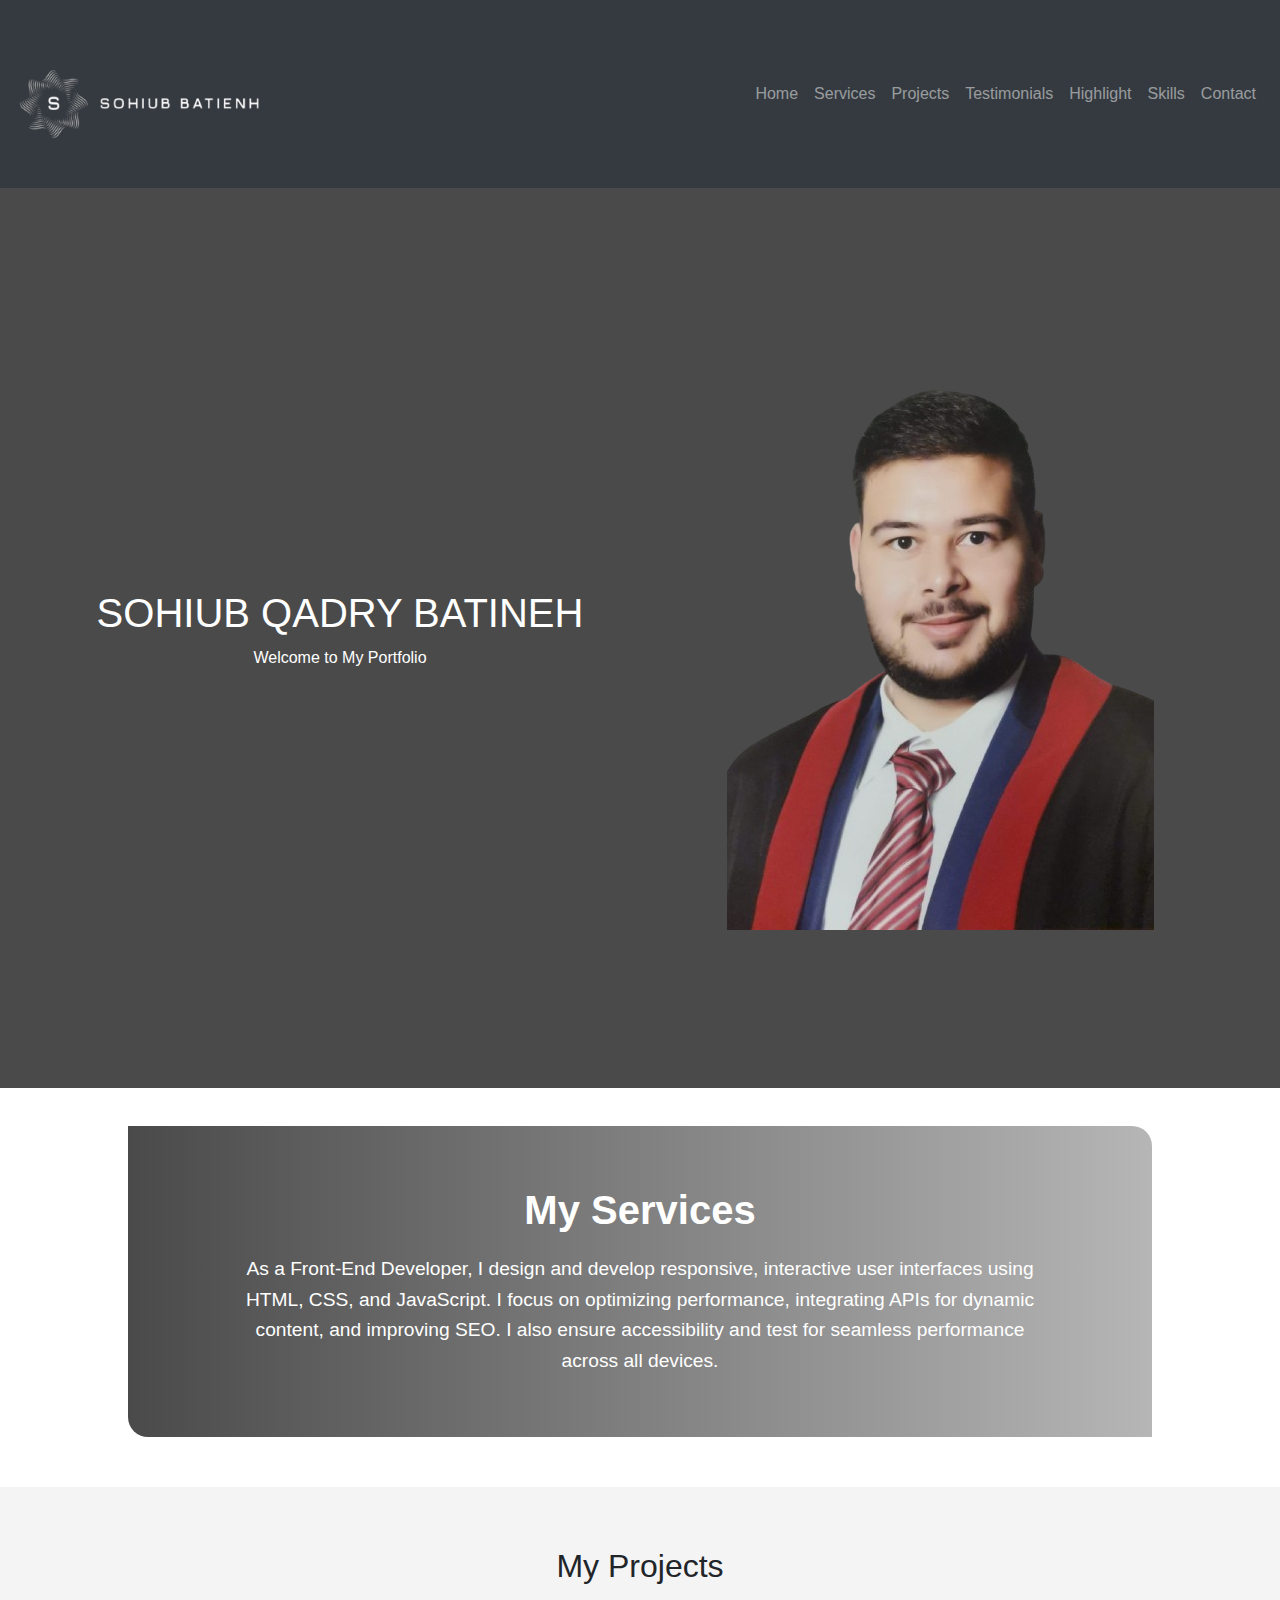
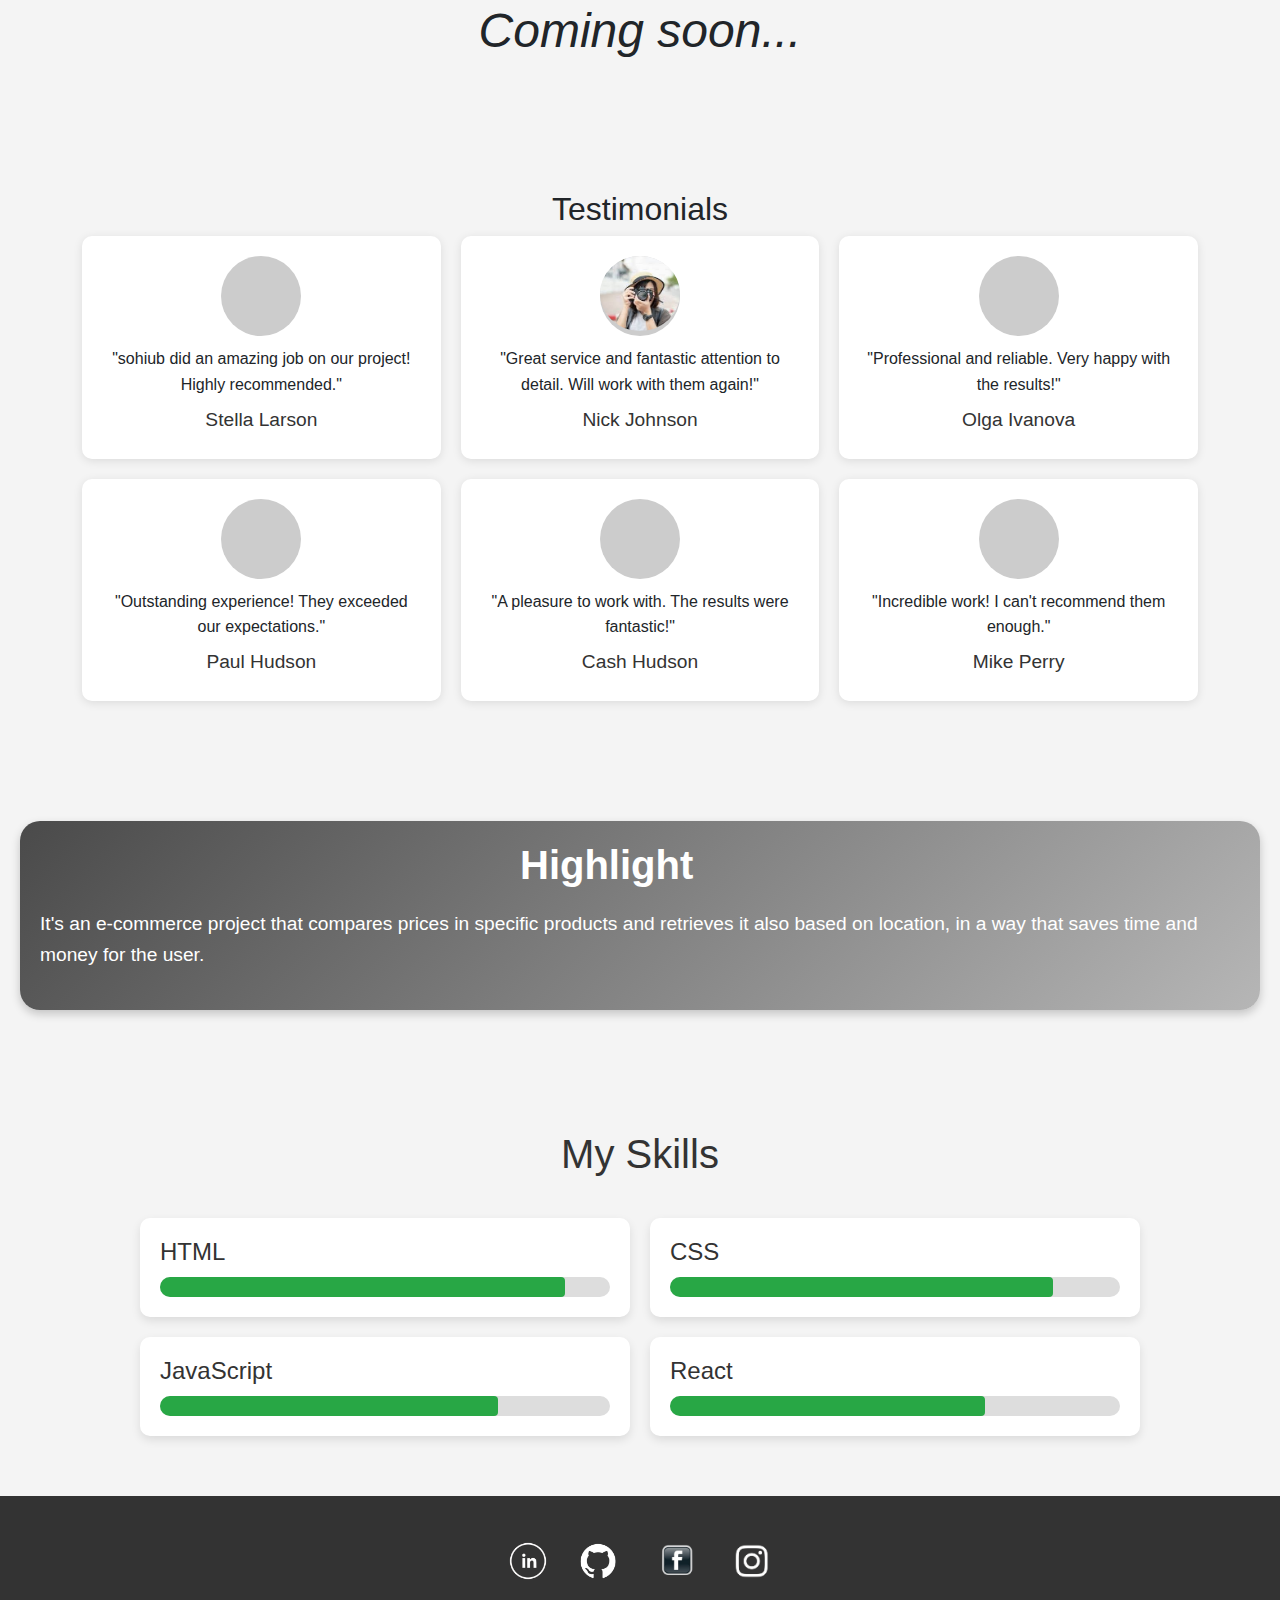
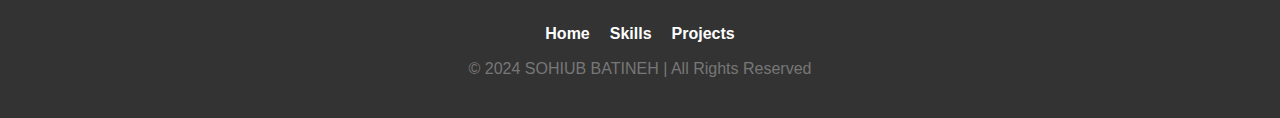
==== 3p.html @ 41f83d43 "done" ====
<!DOCTYPE html>
<html lang="en">
<head>
    <meta charset="UTF-8">
    <meta http-equiv="X-UA-Compatible" content="IE=edge">
    <meta name="viewport" content="width=device-width, initial-scale=1.0">
    <title>Portfolio</title>
    <!-- Bootstrap CSS -->
    <link href="https://stackpath.bootstrapcdn.com/bootstrap/4.5.2/css/bootstrap.min.css" rel="stylesheet">
    <style>
        /* General Styles */
        body {
            font-family: Arial, sans-serif;
            margin: 0;
            padding: 0;
            line-height: 1.6;
        }
        html {
    scroll-behavior: smooth;
}


        /* Hero Section */
        .hero-section {
            background: #4a4a4a;
            height: 100vh;
            display: flex;
            justify-content: center;
            align-items: center;
            color: #fff;
        }

        .hero-content {
            width: 100%;
            padding: 0 20px;
            display: flex;
            justify-content: space-between;
            align-items: center;
        }

        .text-content {
            flex: 1;
            display: flex;
            flex-direction: column;
            justify-content: center;
        }

        .image-content {
            flex: 1;
            display: flex;
            justify-content: center;
            align-items: center;
        }

        .image-content img {
            max-width: 100%;
            height: auto;
        }

        /* Sections Styling */
        section {
            padding: 60px 20px;
            text-align: center;
        }

        .services-section,
        .skills-section,
        .projects-section,
        .testimonials-section,
        .highlight-section {
            background: #f4f4f4;
        }
         /* Services Section */
         .services-section {
            background: linear-gradient(90deg, #4a4a4a, #b6b6b6);
            color: #fff;
            padding: 60px 20px;
            border-radius: 0px 20px 0px 20px;
            text-align: center;
            margin: 3%;
            margin-left: 10%;
            margin-right: 10%;
        }

        .services-section h2 {
            font-size: 2.5rem;
            margin-bottom: 20px;
            font-weight: bold;
        }

        .services-section p {
            font-size: 1.2rem;
            line-height: 1.6;
            max-width: 800px;
            margin: 0 auto;
        }
        /*Project section*/
        .projects-section {
            text-align: center;
            margin-top: 50px;
        }

        .coming-soon {
            display: flex;
            justify-content: center;
            font-size: 3rem;
            font-style: italic;
        }

        .letter {
            display: inline-block; /* لتمكين الحركة */
            transition: transform 0.8s ease; /* تأثير الانتقال */
        }

        /* تأثير القفز عند المرور بالمؤشر */
        .coming-soon:hover .letter {
            animation: jump 0.5s forwards; /* تطبيق الحركة */
        }

        /* تعريف الحركة */
        @keyframes jump {
            0% {
                transform: translateY(0);
            }
            50% {
                transform: translateY(-15px); /* قفز للأعلى */
            }
            100% {
                transform: translateY(0);
            }
        }
        /*testimonials section*/
        .testimonials {
    text-align: center;
    padding: 50px;
    background-color: #f9f9f9;
}

.testimonials h2 {
    font-size: 2.5rem;
    margin-bottom: 30px;
}

.testimonial-grid {
    display: grid;
    grid-template-columns: repeat(3, minmax(250px, 1fr));
    gap: 20px;
    margin: 0 5%;
}

.testimonial-item {
    background: white;
    border-radius: 10px;
    box-shadow: 0 2px 10px rgba(0, 0, 0, 0.1);
    padding: 20px;
    transition: transform 0.3s;
}

.testimonial-item:hover {
    transform: translateY(-5px);
}

.testimonial-image {
    width: 80px;
    height: 80px;
    border-radius: 50%;
    background-color: #ccc; /* Placeholder for images */
    margin: 0 auto 10px;
}

.testimonial-item p {
    font-size: 1rem;
    margin: 10px 0;
}

.testimonial-item h6 {
    font-size: 1.2rem;
    color: #333;
}
 /* Highlight Section */
 .highlight-section {
    padding: 60px 20px;
    background: #f4f4f4;
    text-align: center;
}


/* تصميم البطاقة */
.highlight-card {
    position: relative;
    background: linear-gradient(135deg, #4a4a4a, #b6b6b6); /* تدرج الألوان */
    color: white;
    padding: 20px;
    border-radius: 20px;
    box-shadow: 0 4px 10px rgba(0, 0, 0, 0.2);
    overflow: hidden; /* لإخفاء التأثيرات التي تتجاوز الحدود */
    text-align: left;
    font-family: Arial, sans-serif;
    cursor: pointer; /* إشارة اليد لكون العنصر قابل للضغط */
    transition: box-shadow 0.3s ease;
}
.highlight-card h2 {
            font-size: 2.5rem;
            margin-bottom: 20px;
            font-weight: bold;
            margin-left: 40%;
}

.highlight-card p {
    font-size: 1.2rem;
    margin-bottom: 20px;
}

/* إضافة تأثير الإضاءة المتحركة */
.highlight-card::before {
    content: '';
    position: absolute;
    top: 0;
    left: -100%; /* ابدأ من خارج الحدود اليسرى */
    width: 100%;
    height: 100%;
    background: linear-gradient(to right, rgba(255, 255, 255, 0.1), rgba(255, 255, 255, 0.8), rgba(255, 255, 255, 0.1));
    transition: left 0.8s ease; /* انتقال سلس */
}

/* تأثير الضغط */
.highlight-card:active::before {
    left: 100%; /* تتحرك الإضاءة من اليسار إلى اليمين عند الضغط */
}

/* إضافة تأثير صغير للظل عند الضغط */
.highlight-card:active {
    box-shadow: 0 4px 15px rgba(0, 0, 0, 0.3);
}
/* Skills Section */
.skills-section {
    padding: 60px 20px;
    text-align: center;
    background-color: #f4f4f4;
}

.skills-section h2 {
    font-size: 2.5rem;
    margin-bottom: 40px;
    color: #333;
}

.skills-container {
    display: grid;
    grid-template-columns: repeat(2, 1fr); /* توزيع المهارات على عمودين */
    gap: 20px;
    max-width: 1000px;
    margin: 0 auto;
}

.skill {
    text-align: left;
    background-color: white;
    padding: 20px;
    border-radius: 10px;
    box-shadow: 0 4px 10px rgba(0, 0, 0, 0.1);
    transition: transform 0.3s ease;
    cursor: pointer;
}

.skill:hover {
    transform: translateY(-10px);
}

.skill h3 {
    font-size: 1.5rem;
    margin-bottom: 10px;
    color: #333;
}
/* Progress Bar */
.progress-bar {
    width: 100%;
    background-color: #ddd;
    border-radius: 10px;
    overflow: hidden;
    position: relative;
}
.progress {
    height: 20px;
    background-color: #28a745;
     /* يبدأ بعرض كامل */
    transition: width 0.5s ease; /* تغير الزمن هنا حسب الرغبة */
}
/* Animation when clicking */
.skill.active .progress {
    width: 0; /* اجعل العرض 0 عند الضغط */
}
.skill.active .progress[data-progress="90"] {
    animation: fill90 2s forwards;
}
.skill.active .progress[data-progress="85"] {
    animation: fill85 2s forwards;
}
.skill.active .progress[data-progress="75"] {
    animation: fill75 2s forwards;
}
.skill.active .progress[data-progress="70"] {
    animation: fill70 2s forwards;
}
/* الأنيميشين */
@keyframes fill90 {
    from { width: 0; }
    to { width: 90%; }
}

@keyframes fill85 {
    from { width: 0; }
    to { width: 85%; }
}

@keyframes fill75 {
    from { width: 0; }
    to { width: 75%; }
}

@keyframes fill70 {
    from { width: 0; }
    to { width: 70%; }
}
        /* Footer Styles */
.footer {
    background-color: #333;
    color: #fff;
    padding: 20px 0;
    text-align: center;
}

.footer-container {
    max-width: 1200px;
    margin: 0 auto;
    padding: 0 20px;
}

.social-icons {
    margin-bottom: 15px;
}

.social-icons .icon {
    width: 90px;
    margin: 0 10px;
    transition: transform 0.3s;
    cursor: pointer;
}

.social-icons .icon:hover {
    transform: scale(1.1);
}

.social-icons .icon:active {
    transform: translateY(-5px); /* يجعل الأيقونة تقفز للأعلى قليلاً عند الضغط */
}

.footer-links {
    list-style: none;
    padding: 0;
    margin: 10px 0;
    display: flex;
    justify-content: center;
    gap: 20px;
}

.footer-links li {
    display: inline;
}

.footer-links a {
    text-decoration: none;
    color: white;
    font-weight: bold;
    transition: color 0.3s;
}

.footer-links a:hover {
    color: #007bff;
}

.footer-text {
    color: #777;
    margin-top: 10px;
    font-size: 14px;
}
        /* Responsive Design */
        @media (max-width: 768px) {
            .hero-content {
                flex-direction: row;
            }

            .hero-content h1 {
                font-size: 2rem;
            }

            .hero-content p {
                font-size: 1rem;
            }

            .image-content {
                justify-content: flex-start;
            }
             /* Responsive Services Section */
             .services-section h2 {
                font-size: 2rem;
            }

            .services-section p {
                font-size: 1rem;
                line-height: 1.4;
                padding: 0 20px;
            }
            .testimonial-grid {
                grid-template-columns: repeat(2, 1fr); /* 2 items in a row */
        }
        .highlight-card {
        padding: 15px;
    }
.skills-container {
        grid-template-columns: 1fr; /* عمود واحد على الشاشات الأصغر */
    }
    }

        @media (max-width: 480px) {
            .hero-content {
                flex-direction: column;
                align-items: center;
            }

            .text-content {
                text-align: center;
                margin-top: 20px;
            }

            .hero-content h1 {
                font-size: 1.5rem;
            }

            .hero-content p {
                font-size: 0.9rem;
            }
            .image-content{
                justify-content: center;
                max-width: 70%;
            }
            .nav a img{
                width: 50%;
            }
             /* Responsive Services Section */
             .services-section h2 {
                font-size: 1.5rem;
            }

            .services-section p {
                font-size: 0.9rem;
                line-height: 1.3;
                padding: 0 15px;
            }

            .nav a img {
                width: 50%;
            }
            .testimonial-grid {
        grid-template-columns: 1fr; /* 1 item in a row */
    }

    .testimonials h2 {
        font-size: 1.5rem;
    }

    .testimonial-item p {
        font-size: 0.9rem;
    }

    .testimonial-item h6 {
        font-size: 1rem;
    }
.highlight-card h2{
    margin-left: 30%;
}
        }
    </style>
</head>
<body>

    <!-- Navigation Bar -->
    <nav class="navbar navbar-expand-lg navbar-dark bg-dark">
        <a class="navbar-brand" href="#"><img src="./WhatsApp_Image_2024-09-20_at_23.03.57_65214154-removebg-preview.png" alt=""style="width: 40%; height: 5%;"></a>
        <button class="navbar-toggler" type="button" data-toggle="collapse" data-target="#navbarNav" aria-controls="navbarNav" aria-expanded="false" aria-label="Toggle navigation">
            <span class="navbar-toggler-icon"></span>
        </button>
        <div class="collapse navbar-collapse" id="navbarNav">
            <ul class="navbar-nav ml-auto">
                <li class="nav-item"><a class="nav-link" href="#hero">Home</a></li>
                <li class="nav-item"><a class="nav-link" href="#services">Services</a></li>
                <li class="nav-item"><a class="nav-link" href="#projects">Projects</a></li>
                <li class="nav-item"><a class="nav-link" href="#testimonials">Testimonials</a></li>
                <li class="nav-item"><a class="nav-link" href="#highlight">Highlight</a></li>
                <li class="nav-item"><a class="nav-link" href="#skills">Skills</a></li>
                <li class="nav-item"><a class="nav-link" href="#contact">Contact</a></li>
            </ul>
        </div>
    </nav>

    <!-- Hero Section -->
    <section id="hero" class="hero-section">
        <div class="hero-content">
            <div class="text-content">
                <h1>SOHIUB QADRY BATINEH</h1>
                <p>Welcome to My Portfolio</p>
            </div>
            <div class="image-content">
                <img src="./WhatsApp_Image_2024-09-20_at_21.40.25_f5a17629-removebg-preview.png" alt="Portfolio Image" class="img-fluid">
            </div>
        </div>
    </section>

    <!-- Services Section -->
    <section id="services" class="services-section">
        <div class="service-intro">
            <h2>My Services</h2>
            <p>
                As a Front-End Developer, I design and develop responsive, interactive user interfaces using HTML, CSS, and JavaScript. I focus on optimizing performance, integrating APIs for dynamic content, and improving SEO. I also ensure accessibility and test for seamless performance across all devices.
            </p>
        </div>
    </section>

    <!-- Projects Section -->
<section id="projects" class="projects-section text-center">
    <h2>My Projects</h2>
    <div class="coming-soon">
        <span class="letter">Coming soon...</span>  
</section>

   <!-- Testimonials Section -->
   <section id="testimonials" class="testimonials-section">
    <h2>Testimonials</h2>
    <div class="testimonial-grid">
        <div class="testimonial-item">
            <div class="testimonial-image"></div>
            <p>"sohiub did an amazing job on our project! Highly recommended."</p>
            <h6>Stella Larson</h6>
        </div>
        <div class="testimonial-item">
            <div class="testimonial-image"> <img src="./download.jpeg" alt="" width="80px" style="border-radius: 50%;"></div>
            <p>"Great service and fantastic attention to detail. Will work with them again!"</p>
            <h6>Nick Johnson</h6>
        </div>
        <div class="testimonial-item">
            <div class="testimonial-image"></div>
            <p>"Professional and reliable. Very happy with the results!"</p>
            <h6>Olga Ivanova</h6>
        </div>
        <div class="testimonial-item">
            <div class="testimonial-image"></div>
            <p>"Outstanding experience! They exceeded our expectations."</p>
            <h6>Paul Hudson</h6>
        </div>
        <div class="testimonial-item">
            <div class="testimonial-image"></div>
            <p>"A pleasure to work with. The results were fantastic!"</p>
            <h6>Cash Hudson</h6>
        </div>
        <div class="testimonial-item">
            <div class="testimonial-image"></div>
            <p>"Incredible work! I can't recommend them enough."</p>
            <h6>Mike Perry</h6>
        </div>
    </div>
</section>

      <!-- Highlight Section -->
<section id="highlight" class="highlight-section">
    <div class="highlight-card">
    <h2>Highlight</h2>
    <p>It's an e-commerce project that compares prices in specific products and retrieves it also based on location, in a way that saves time and money for the user.</p>
</div>
</section>
    
<section id="skills" class="skills-section">
    <h2>My Skills</h2>
    <div class="skills-container">
        <div class="skill" onclick="this.classList.toggle('active')">
            <h3>HTML</h3>
            <div class="progress-bar">
                <div class="progress" data-progress="90" style="width: 90%;"></div> <!-- تعديل هنا -->
            </div>
        </div>
        <div class="skill" onclick="this.classList.toggle('active')">
            <h3>CSS</h3>
            <div class="progress-bar">
                <div class="progress" data-progress="85" style="width: 85%;"></div> <!-- تعديل هنا -->
            </div>
        </div>
        <div class="skill" onclick="this.classList.toggle('active')">
            <h3>JavaScript</h3>
            <div class="progress-bar">
                <div class="progress" data-progress="75" style="width: 75%;"></div> <!-- تعديل هنا -->
            </div>
        </div>
        <div class="skill" onclick="this.classList.toggle('active')">
            <h3>React</h3>
            <div class="progress-bar">
                <div class="progress" data-progress="70" style="width: 70%;"></div> <!-- تعديل هنا -->
            </div>
        </div>
    </div>
</section>

<footer id="contact" class="footer">
    <div class="footer-container">
        <div class="social-icons">
            <!-- Social Media Icons -->
            <a href="https://www.linkedin.com/in/sohiub-bataineh/"><img src="./Linkedin_Vector_Hd_PNG_Images__Linkedin_White_Icon__Linkedin_Icons__White_Icons__Linkedin_Logo_PNG_Image_For_Free_Download-removebg-preview.png" alt="LinkedIn" class="icon" style="width: 50px;"></a>
            <a href="https://github.com/Sohiub-Bataina"><img src="./64880b9b0fe5b53bbe3f7280d262b33f-removebg-preview.png" alt="GitHub" class="icon"style="width: 40px;"></a>
            <a href="https://www.facebook.com/sohiub.bataina?mibextid=ZbWKwL"><img src="./black-white-facebook-symbol_23-2147898165-removebg-preview.png" alt="Facebook" class="icon" style="margin: 0%;"></a>
            <a href="https://www.instagram.com/sohiubbataineh?igsh=ZGUzMzM3NWJiOQ=="><img src="./6598d66ef834c1c655c47636174c23a8-removebg-preview.png" alt="Instagram" class="icon" style=" margin-left: 0%; width: 50px;"></a>
        </div>
        <ul class="footer-links">
            <!-- Footer Navigation Links -->
            <li><a href="#hero">Home</a></li>
            <li><a href="#skills">Skills</a></li>
            <li><a href="#projects">Projects</a></li>
        </ul>
        <p class="footer-text">&copy; 2024 SOHIUB BATINEH | All Rights Reserved</p>
    </div>
</footer>

    <!-- Bootstrap JS and dependencies -->
    <script src="https://code.jquery.com/jquery-3.5.1.slim.min.js"></script>
    <script src="https://cdn.jsdelivr.net/npm/@popperjs/core@2.5.2/dist/umd/popper.min.js"></script>
    <script src="https://stackpath.bootstrapcdn.com/bootstrap/4.5.2/js/bootstrap.min.js"></script>
    
</body>
</html>
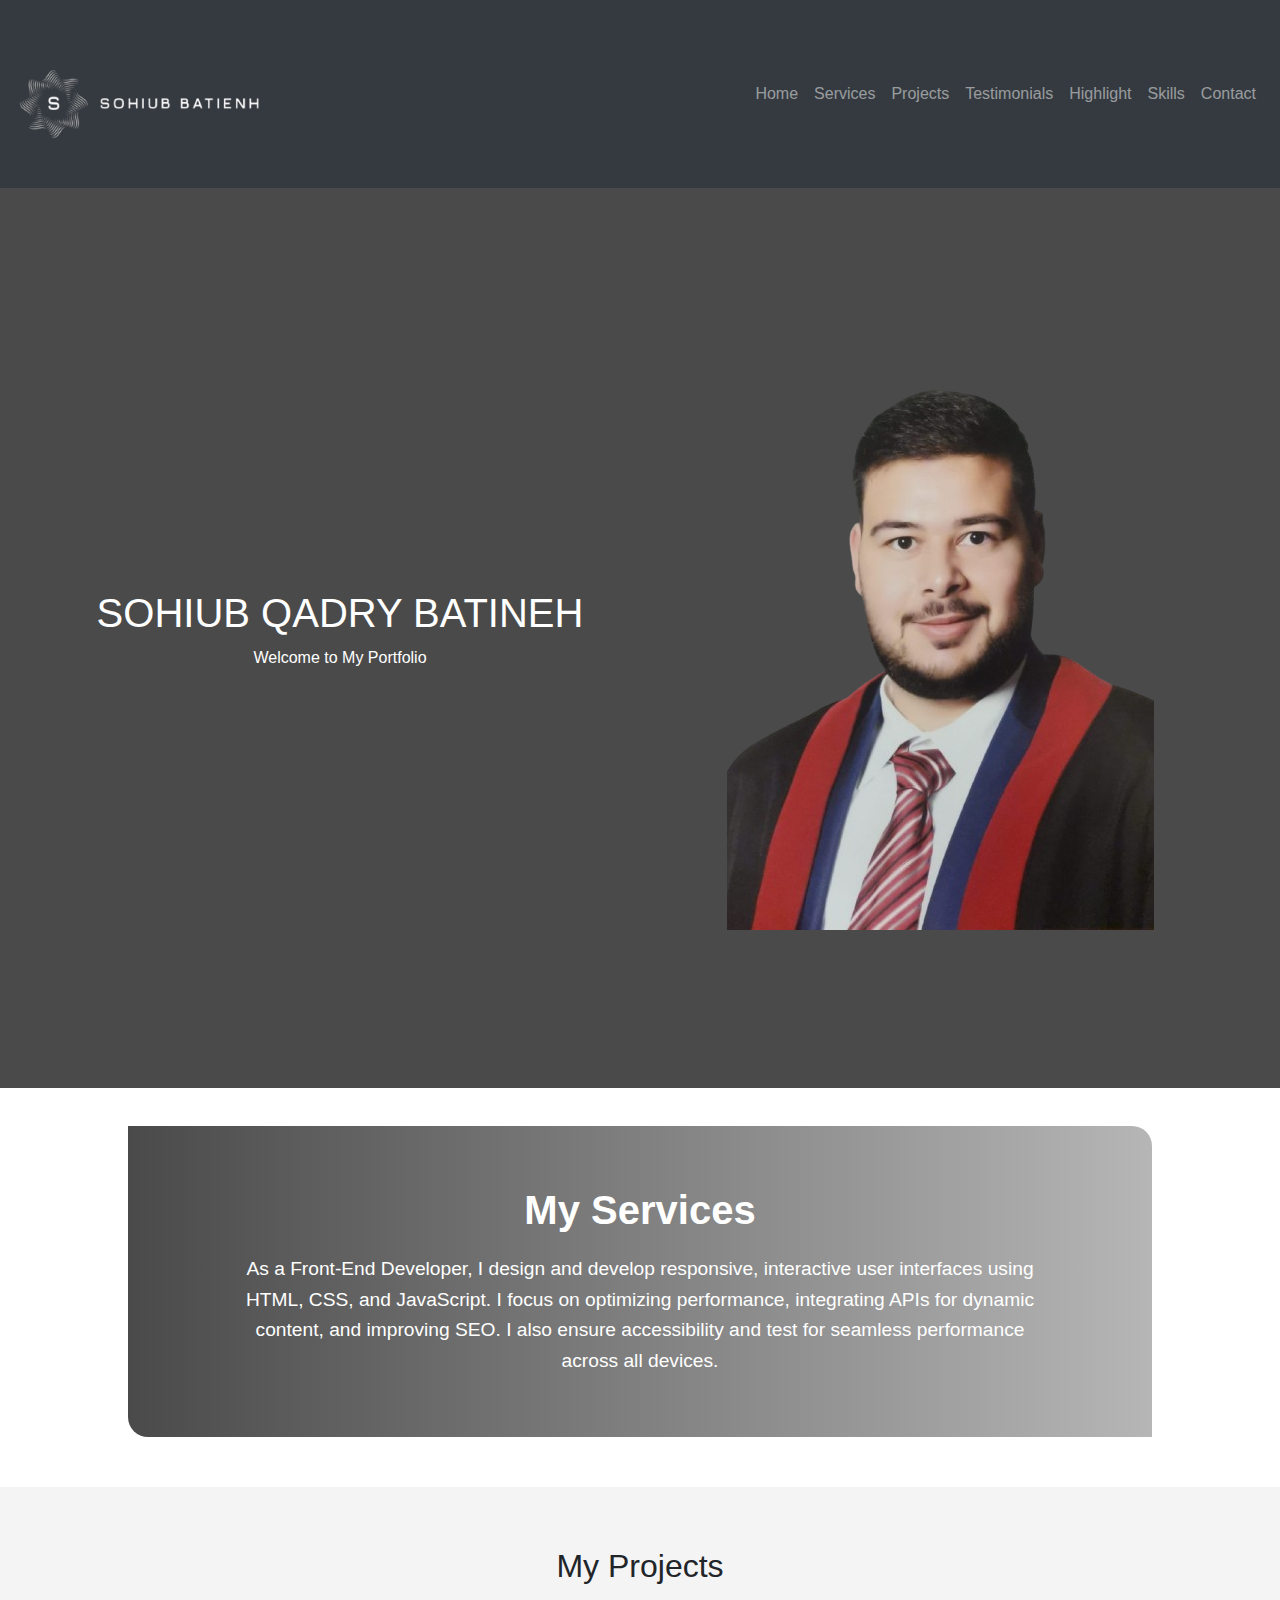
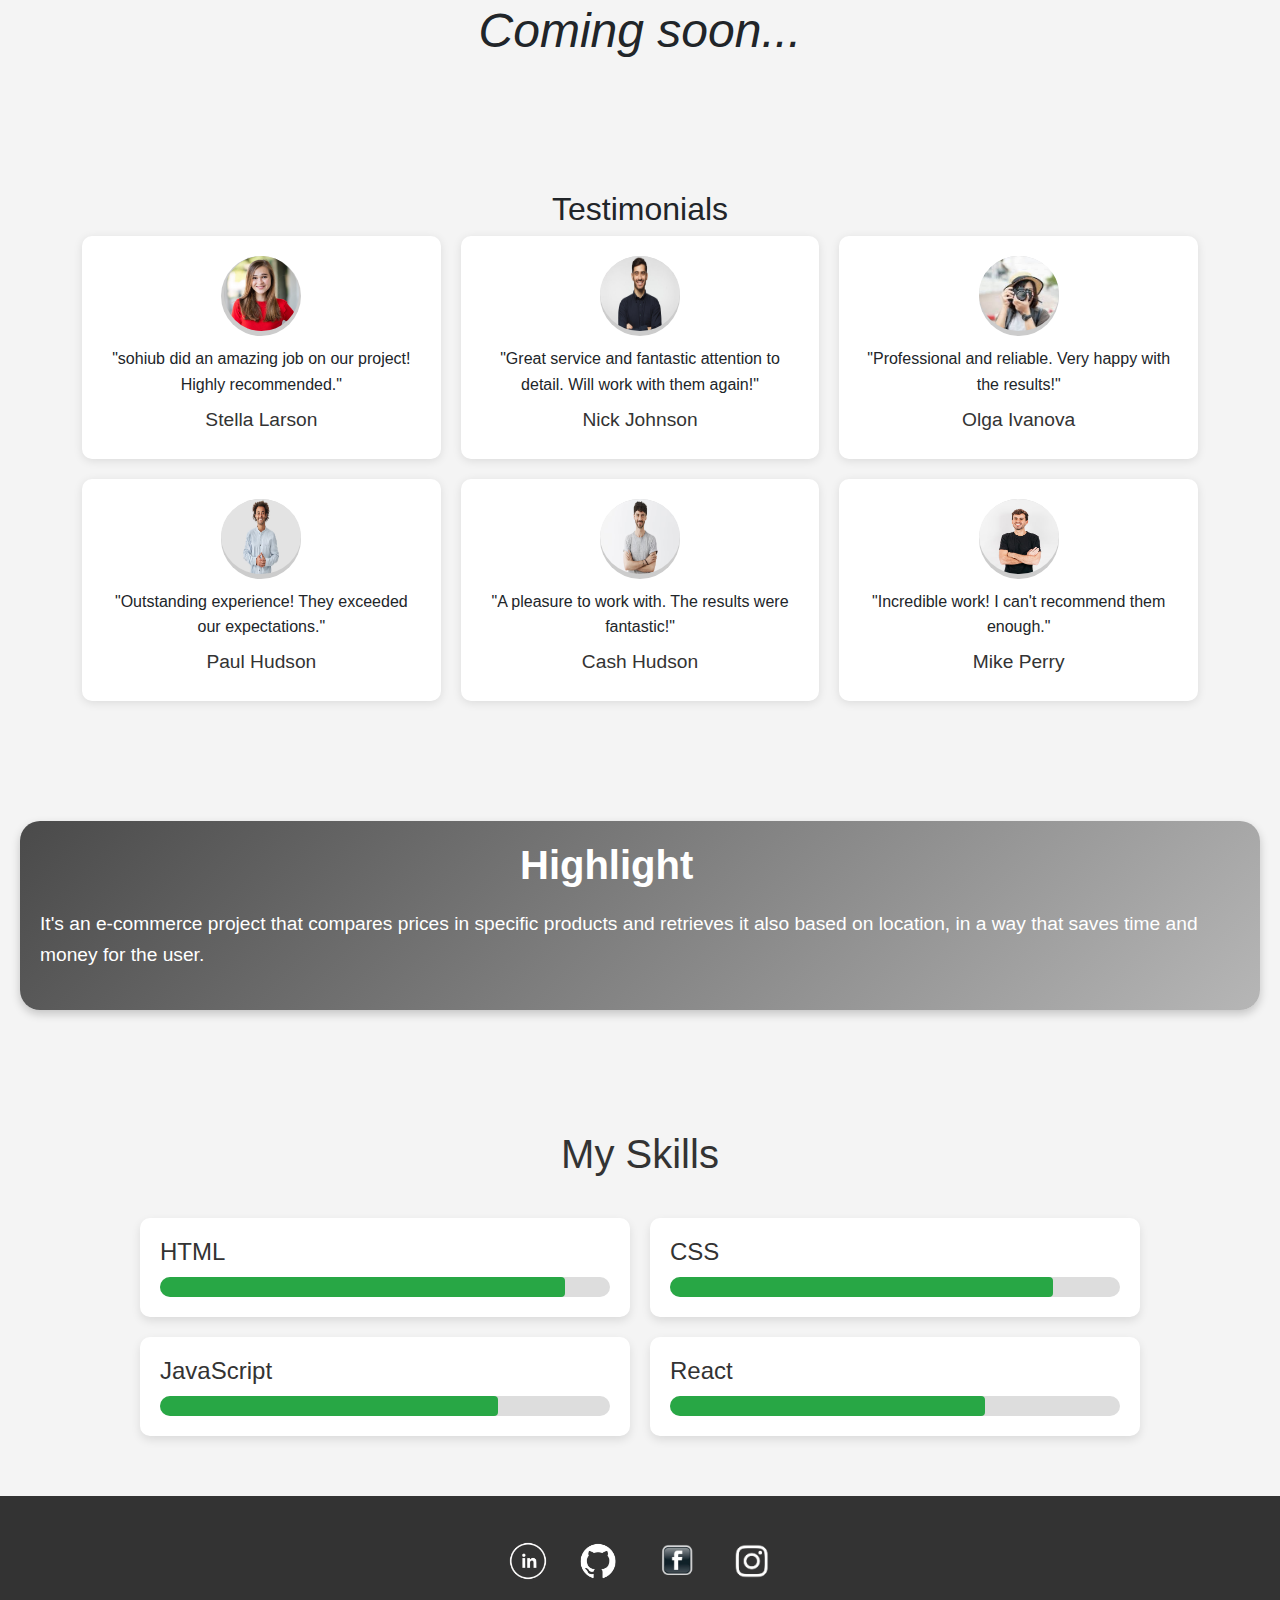
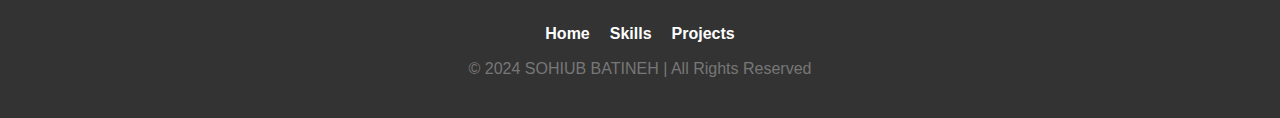
==== commit 75589636: "images" ====
--- a/3p.html
+++ b/3p.html
@@ -538,32 +538,32 @@
     <h2>Testimonials</h2>
     <div class="testimonial-grid">
         <div class="testimonial-item">
-            <div class="testimonial-image"></div>
+            <div class="testimonial-image"><img src="./Jkramerheadshot-scaled-e1645036825432-1050x1050-c-default.avif" alt="" width="75px" style="border-radius: 50%;"></div>
             <p>"sohiub did an amazing job on our project! Highly recommended."</p>
             <h6>Stella Larson</h6>
         </div>
         <div class="testimonial-item">
-            <div class="testimonial-image"> <img src="./download.jpeg" alt="" width="80px" style="border-radius: 50%;"></div>
+            <div class="testimonial-image"><img src="./360_F_243123463_zTooub557xEWABDLk0jJklDyLSGl2jrr.jpg" alt="" width="80px" style="border-radius: 50%; height: 75px;"></div>
             <p>"Great service and fantastic attention to detail. Will work with them again!"</p>
             <h6>Nick Johnson</h6>
         </div>
         <div class="testimonial-item">
-            <div class="testimonial-image"></div>
+            <div class="testimonial-image"><img src="./download.jpeg" alt="" width="80px" style="border-radius: 50%;"></div>
             <p>"Professional and reliable. Very happy with the results!"</p>
             <h6>Olga Ivanova</h6>
         </div>
         <div class="testimonial-item">
-            <div class="testimonial-image"></div>
+            <div class="testimonial-image"><img src="./attractive-mixed-race-male-with-positive-smile-shows-white-teeth-keeps-hands-stomach-being-high-spirit-wears-white-shirt-rejoices-positive-moments-life-people-emotions-concept_273609-15527.avif" alt="" width="80px" style="border-radius: 50%; height: 75px;"></div>
             <p>"Outstanding experience! They exceeded our expectations."</p>
             <h6>Paul Hudson</h6>
         </div>
         <div class="testimonial-item">
-            <div class="testimonial-image"></div>
+            <div class="testimonial-image"><img src="./confident-handsome-guy-posing-against-white-wall_176420-32936.avif" alt="" width="80px" style="border-radius: 50%; height: 75px;"></div>
             <p>"A pleasure to work with. The results were fantastic!"</p>
             <h6>Cash Hudson</h6>
         </div>
         <div class="testimonial-item">
-            <div class="testimonial-image"></div>
+            <div class="testimonial-image"><img src="./handsome-young-man-with-arms-crossed-white-background_23-2148222620.avif" alt="" width="80px" style="border-radius: 50%; height: 75px;"></div>
             <p>"Incredible work! I can't recommend them enough."</p>
             <h6>Mike Perry</h6>
         </div>
